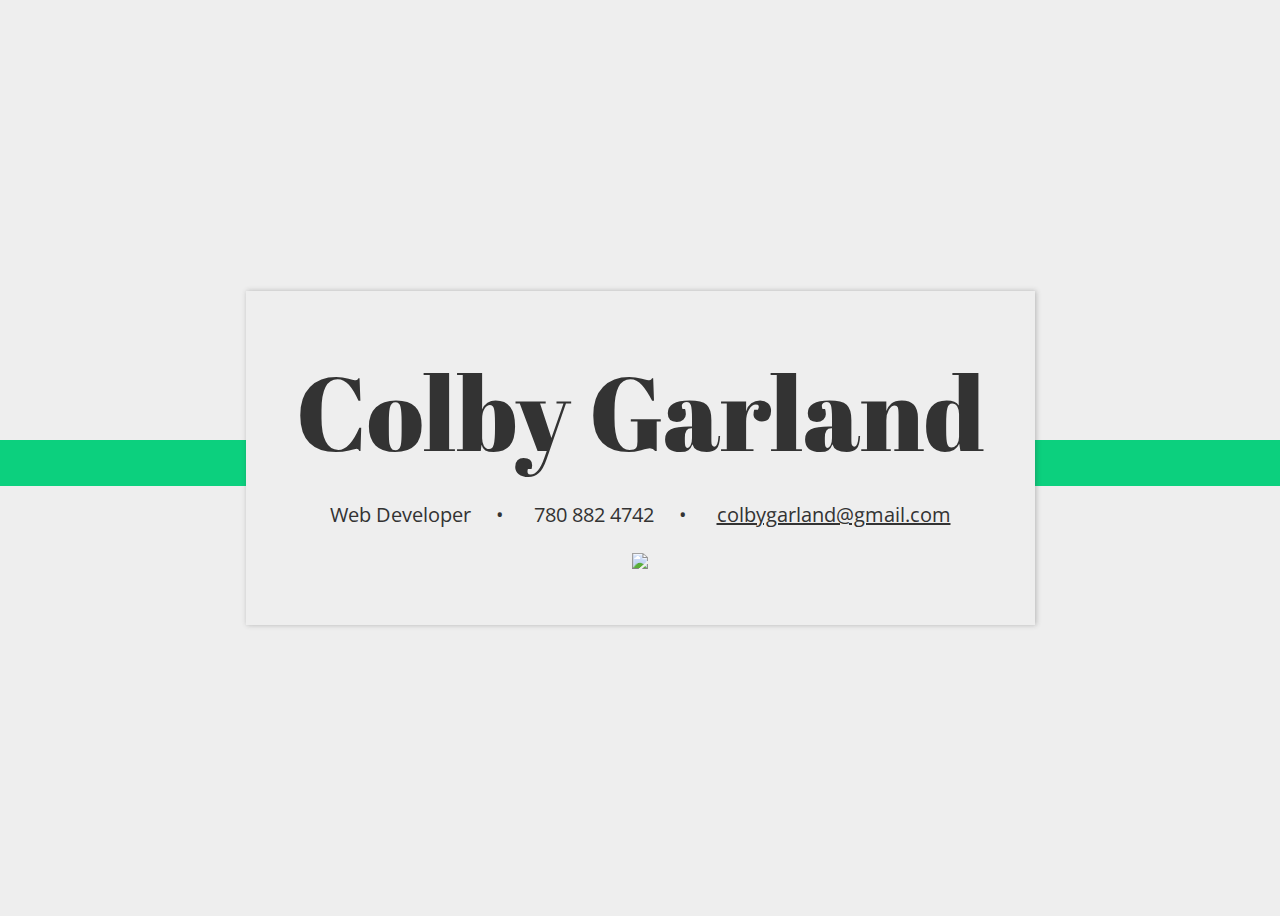
==== index.html @ 10926751 "https!!" ====
<!doctype html>

<head>

  <meta charset="utf-8">
  <meta http-equiv="X-UA-Compatible" content="IE=edge">
  <meta name="viewport" content="width=device-width, initial-scale=1">
  <title>Colby Garland</title>

  <meta name="Description" content="">

  <link href="https://fonts.googleapis.com/css?family=Abril+Fatface" rel="stylesheet">
  <link href="css/main.css" rel="stylesheet">

  <!-- Global site tag (gtag.js) - Google Analytics -->
  <script async src="https://www.googletagmanager.com/gtag/js?id=UA-115141806-1"></script>
  <script>
    window.dataLayer = window.dataLayer || [];
    function gtag(){dataLayer.push(arguments);}
    gtag('js', new Date());

    gtag('config', 'UA-115141806-1');
  </script>


</head>

<body>

  <div class="placeholder">

    <h1>Colby Garland</h1>
    <ul class="no-list-style horizontal">
      <li>Web Developer</li>
      <li>780 882 4742</li>
      <li><a href="mailto:colbygarland@gmail.com">colbygarland@gmail.com</a></li>
    </ul>
     <div style="text-align:center"><a href="http://www.conquercancer.ca/site/TR/Events?px=4454182&pg=personal&fr_id=1711&s_src=boundlessfundraising&s_subsrc=bfemailbadge">
                    <img style="border:0" src="https://bfapps1.boundlessfundraising.com/badges/cfrideca/display/4454182/1711"
                    />
                </a>
    </div>

  </div>

</body>
---- css/main.css ----
@charset "UTF-8";
@import url("https://fonts.googleapis.com/css?family=Open+Sans");
.ir {
  display: block;
  text-indent: 200%;
  white-space: nowrap;
  overflow: hidden; }

* {
  box-sizing: border-box; }

img {
  max-width: 100%;
  height: auto; }

.row {
  margin: 0; }

::selection {
  background: #b285a4; }

body {
  font-family: "Open Sans", sans-serif;
  font-size: 20px;
  background: #eeeeee;
  overflow-x: hidden;
  display: flex;
  align-items: center;
  justify-content: center;
  min-height: 100vh;
  color: #333; }

a {
  color: #333;
  transition: 0.3s; }
  a:hover, a:active, a:focus {
    color: #0cd07e;
    text-decoration: none; }

p {
  line-height: 1.8; }

.placeholder {
  padding: 20px; }
  @media (min-width: 800px) {
    .placeholder {
      box-shadow: 1px 0px 5px 0px rgba(51, 51, 51, 0.3);
      width: auto;
      padding: 50px;
      background: #eeeeee; } }

h1 {
  font-family: 'Abril Fatface', cursive;
  position: relative;
  display: inline-block;
  font-size: calc( 40px + 5vw );
  font-weight: normal;
  margin-bottom: 0;
  margin-top: 0;
  color: #333; }
  h1:after {
    content: '';
    position: absolute;
    bottom: -5px;
    left: 50%;
    transform: translateX(-50%);
    width: 100vw;
    height: calc(20px + 2vw);
    background: #0cd07e;
    display: block;
    z-index: -1; }

.no-list-style {
  padding-left: 0;
  list-style: none; }

@media (min-width: 800px) {
  .horizontal {
    display: flex;
    justify-content: center; }
    .horizontal li {
      margin-left: 15px;
      margin-right: 15px; }
      .horizontal li:after {
        content: '•';
        display: inline-block;
        margin-left: 25px; }
      .horizontal li:last-child:after {
        display: none; } }

/*# sourceMappingURL=main.css.map */
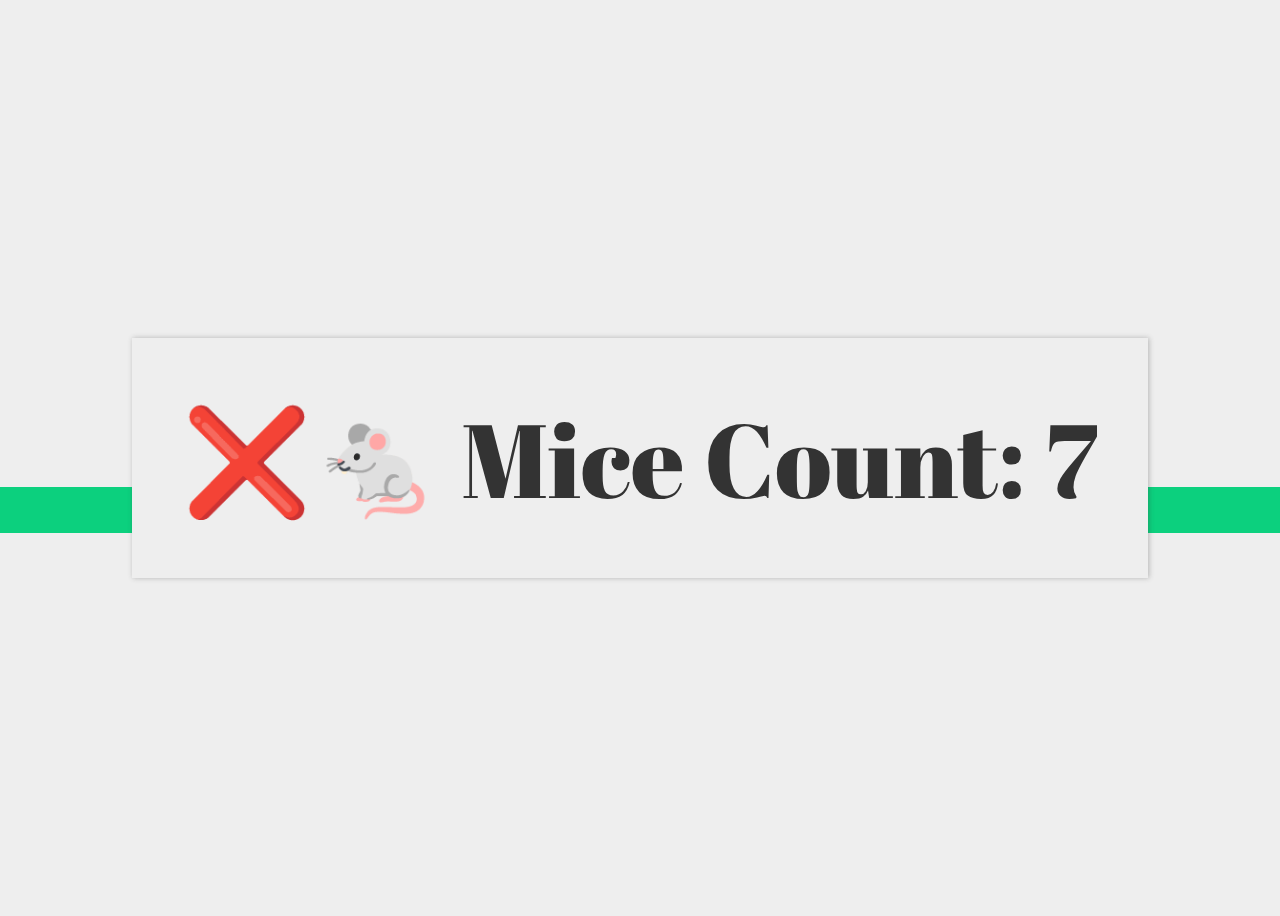
==== commit 7de70496: "Update index.html" ====
--- a/index.html
+++ b/index.html
@@ -5,7 +5,8 @@
   <meta charset="utf-8">
   <meta http-equiv="X-UA-Compatible" content="IE=edge">
   <meta name="viewport" content="width=device-width, initial-scale=1">
-  <title>Colby Garland</title>
+  <meta property="og:image" content="https://colbygarland.ca/img/Social-Share.png" />
+  <title>imageDESIGN's Mice Count</title>
 
   <meta name="Description" content="">
 
@@ -29,17 +30,7 @@
 
   <div class="placeholder">
 
-    <h1>Colby Garland</h1>
-    <ul class="no-list-style horizontal">
-      <li>Web Developer</li>
-      <li>780 882 4742</li>
-      <li><a href="mailto:colbygarland@gmail.com">colbygarland@gmail.com</a></li>
-    </ul>
-     <div style="text-align:center"><a href="http://www.conquercancer.ca/site/TR/Events?px=4454182&pg=personal&fr_id=1711&s_src=boundlessfundraising&s_subsrc=bfemailbadge">
-                    <img style="border:0" src="https://bfapps1.boundlessfundraising.com/badges/cfrideca/display/4454182/1711"
-                    />
-                </a>
-    </div>
+    <h1>❌🐁 Mice Count: 7</h1>
 
   </div>
 
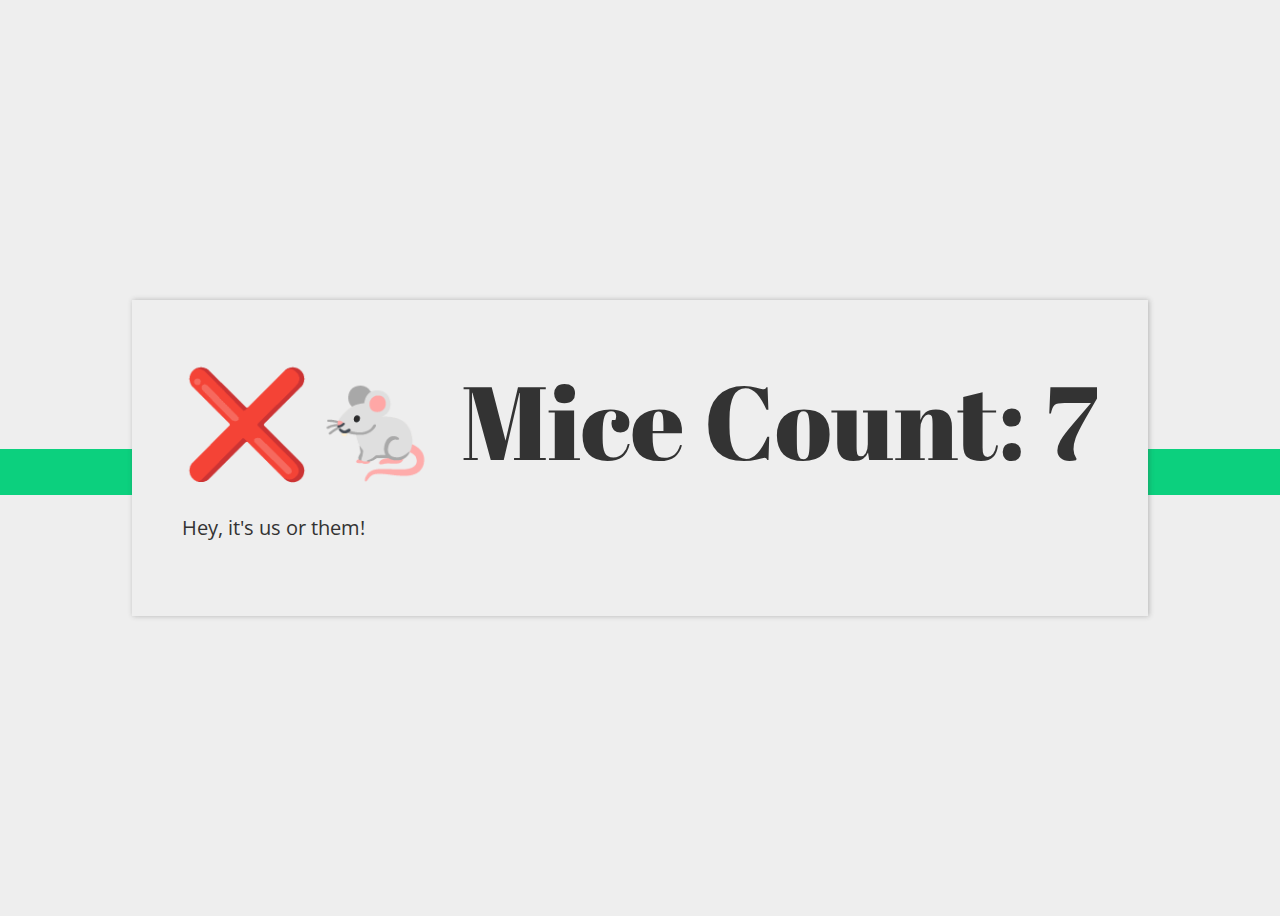
==== commit a1b5fb2a: "Update index.html" ====
--- a/index.html
+++ b/index.html
@@ -31,6 +31,7 @@
   <div class="placeholder">
 
     <h1>❌🐁 Mice Count: 7</h1>
+    <p>Hey, it's us or them!</p>
 
   </div>
 
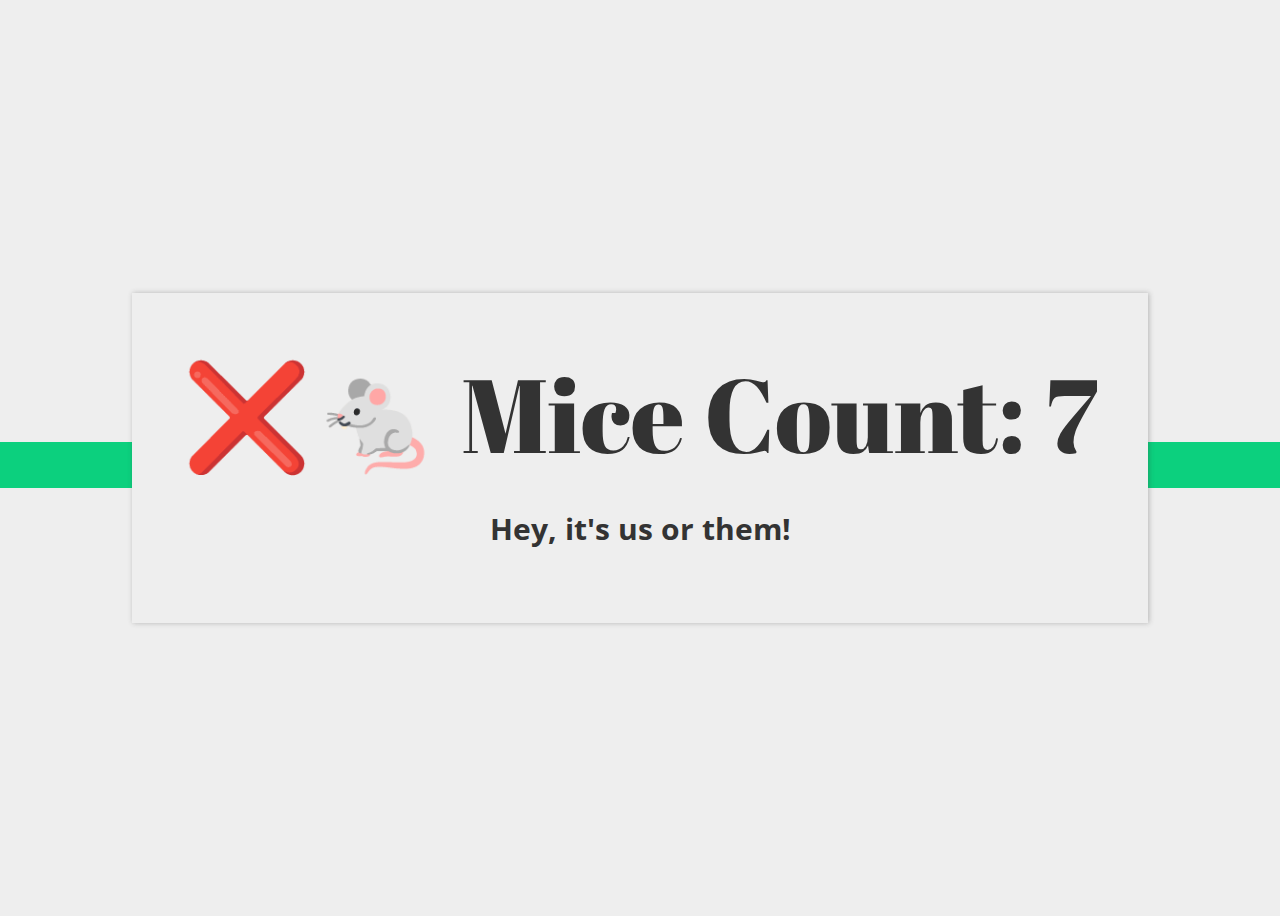
==== commit 44482839: "Update index.html" ====
--- a/index.html
+++ b/index.html
@@ -31,7 +31,7 @@
   <div class="placeholder">
 
     <h1>❌🐁 Mice Count: 7</h1>
-    <p>Hey, it's us or them!</p>
+    <h2 style="text-align:center">Hey, it's us or them!</h2>
 
   </div>
 
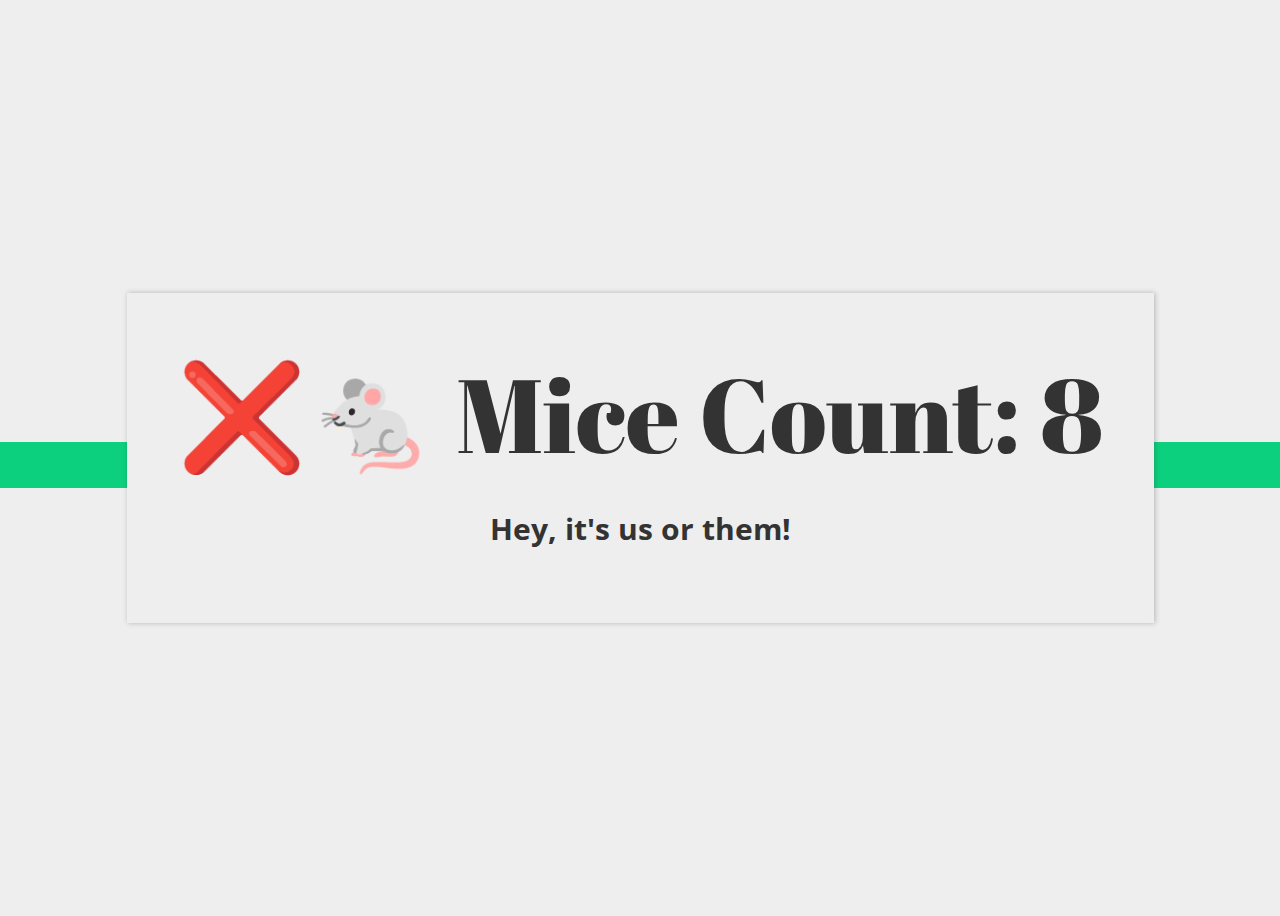
==== commit 3e8dbd80: "added mouse" ====
--- a/index.html
+++ b/index.html
@@ -5,9 +5,14 @@
   <meta charset="utf-8">
   <meta http-equiv="X-UA-Compatible" content="IE=edge">
   <meta name="viewport" content="width=device-width, initial-scale=1">
-  <meta property="og:image" content="https://colbygarland.ca/img/Social-Share.png" />
   <title>imageDESIGN's Mice Count</title>
-
+  
+  <link rel="apple-touch-icon" sizes="180x180" href="/apple-touch-icon.png">
+  <link rel="icon" type="image/png" sizes="32x32" href="/favicon-32x32.png">
+  <link rel="icon" type="image/png" sizes="16x16" href="/favicon-16x16.png">
+  <link rel="manifest" href="/site.webmanifest">
+  <meta name="msapplication-TileColor" content="#da532c">
+  <meta name="theme-color" content="#ffffff">
   <meta name="Description" content="">
 
   <link href="https://fonts.googleapis.com/css?family=Abril+Fatface" rel="stylesheet">
@@ -30,7 +35,7 @@
 
   <div class="placeholder">
 
-    <h1>❌🐁 Mice Count: 7</h1>
+    <h1>❌🐁 Mice Count: 8</h1>
     <h2 style="text-align:center">Hey, it's us or them!</h2>
 
   </div>
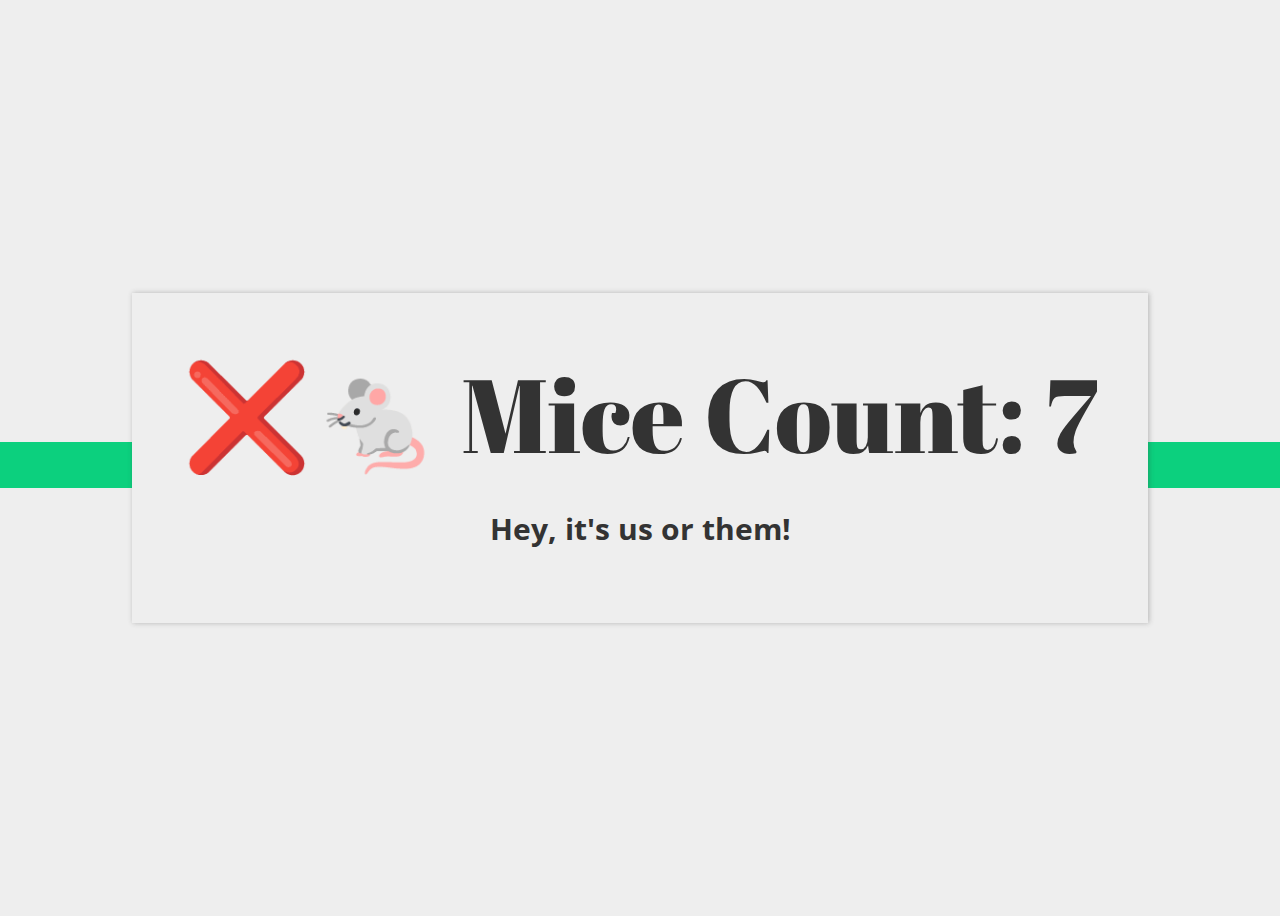
==== commit 5c4431ed: "Update index.html" ====
--- a/index.html
+++ b/index.html
@@ -35,7 +35,7 @@
 
   <div class="placeholder">
 
-    <h1>❌🐁 Mice Count: 8</h1>
+    <h1>❌🐁 Mice Count: 7</h1>
     <h2 style="text-align:center">Hey, it's us or them!</h2>
 
   </div>
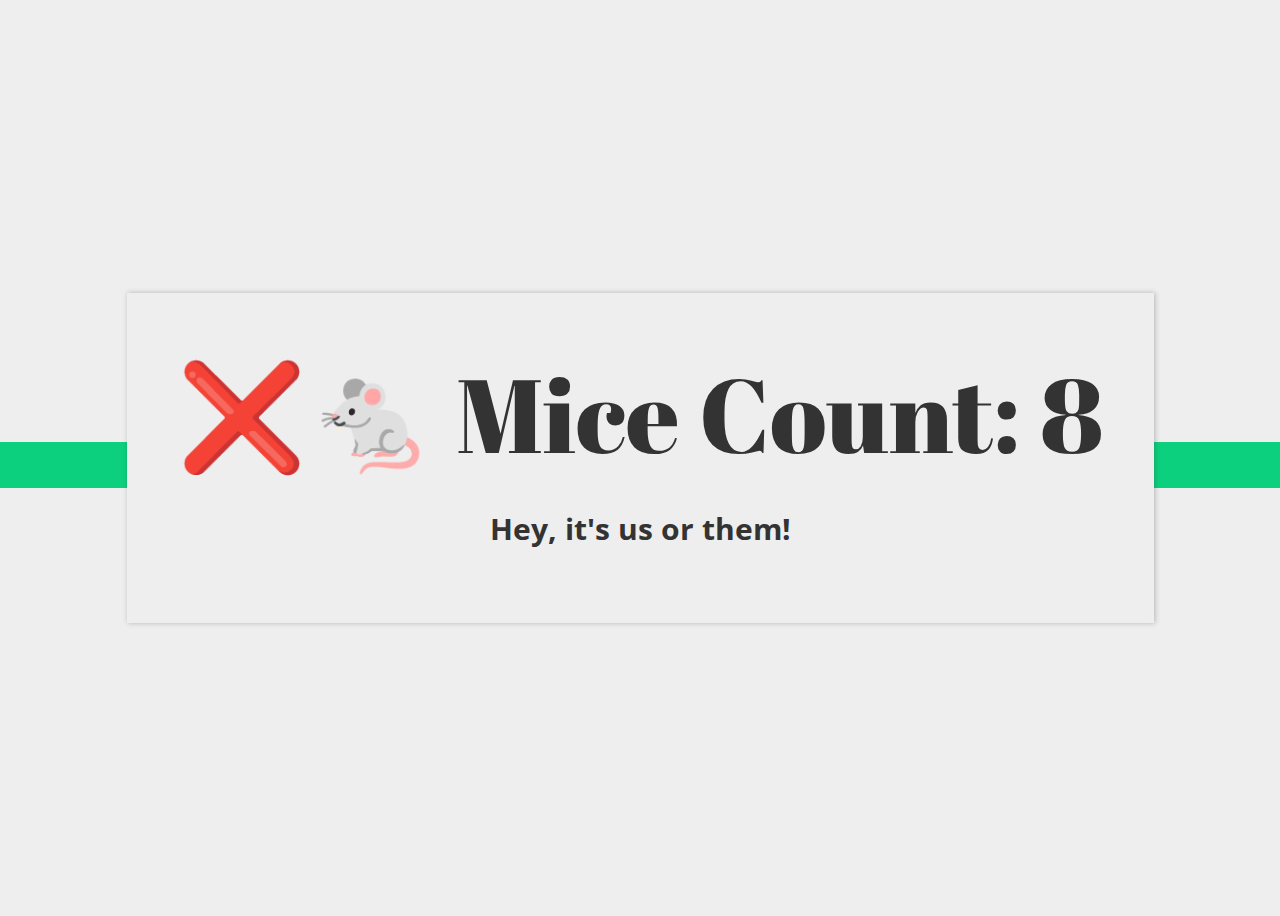
==== commit ff66d72f: "Update index.html" ====
--- a/index.html
+++ b/index.html
@@ -18,24 +18,13 @@
   <link href="https://fonts.googleapis.com/css?family=Abril+Fatface" rel="stylesheet">
   <link href="css/main.css" rel="stylesheet">
 
-  <!-- Global site tag (gtag.js) - Google Analytics -->
-  <script async src="https://www.googletagmanager.com/gtag/js?id=UA-115141806-1"></script>
-  <script>
-    window.dataLayer = window.dataLayer || [];
-    function gtag(){dataLayer.push(arguments);}
-    gtag('js', new Date());
-
-    gtag('config', 'UA-115141806-1');
-  </script>
-
-
 </head>
 
 <body>
 
   <div class="placeholder">
 
-    <h1>❌🐁 Mice Count: 7</h1>
+    <h1>❌🐁 Mice Count: 8</h1>
     <h2 style="text-align:center">Hey, it's us or them!</h2>
 
   </div>
